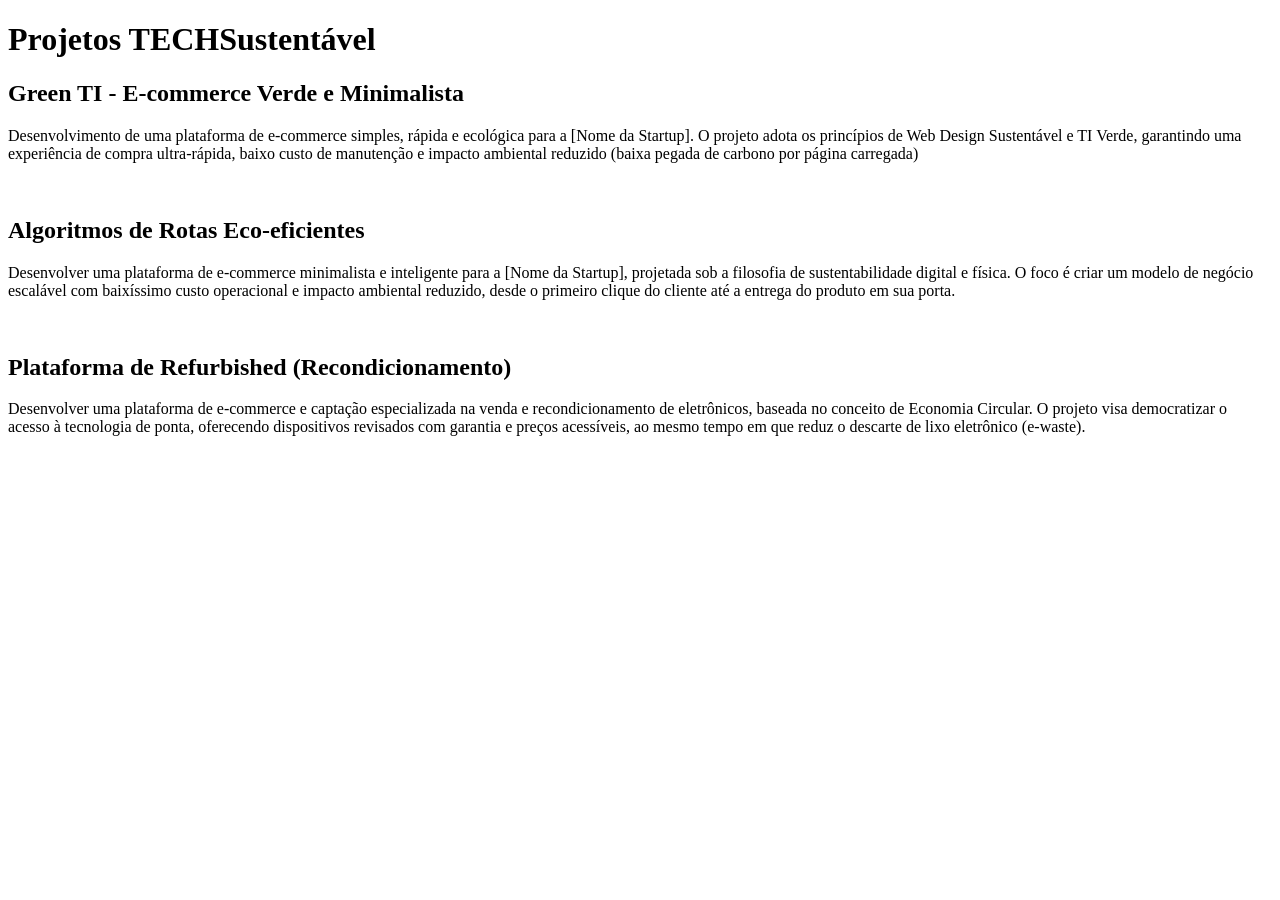
==== projetos.html @ 1f839719 "Criação da página Index com Projetos" ====
<!DOCTYPE html>
<html lang="en">
<head>
    <meta charset="UTF-8">
    <meta name="viewport" content="width=device-width, initial-scale=1.0">
    <title>Document</title>
</head>
<body>
    <header>
        <h1>Projetos TECHSustentável</h1>
    </header>

    <main>


        <div class="projeto-1">
            <h2 class="tituloProjeto">Green TI - E-commerce Verde e Minimalista</h2>
            <p>Desenvolvimento de uma plataforma de e-commerce simples,
                rápida e ecológica para a [Nome da Startup].
                O projeto adota os princípios de Web Design Sustentável e TI Verde,
                garantindo uma experiência de compra ultra-rápida,
                baixo custo de manutenção e impacto ambiental reduzido (baixa pegada de carbono por página carregada)
            </p>
            <img src="tech.jpg" alt="">
        </div>

        <div class="projeto-2">
            <h2 class="tituloProjeto">Algoritmos de Rotas Eco-eficientes</h2>
            <p>
                Desenvolver uma plataforma de e-commerce minimalista e inteligente para a [Nome da Startup], projetada sob a filosofia de sustentabilidade digital e física.
                O foco é criar um modelo de negócio escalável com baixíssimo custo operacional e impacto ambiental reduzido, desde o primeiro clique do cliente até a entrega do produto em sua porta.
            </p>
            <img src="maps.jpg" alt="">
        </div>
        <div class="projeto-3">
            <h2 class="tituloProjeto">Plataforma de Refurbished (Recondicionamento)</h2>
            <p>Desenvolver uma plataforma de e-commerce e captação especializada na venda e recondicionamento de eletrônicos, baseada no conceito de Economia Circular.
                O projeto visa democratizar o acesso à tecnologia de ponta, oferecendo dispositivos revisados com garantia e preços acessíveis, ao mesmo tempo em que reduz o descarte de lixo eletrônico (e-waste).</p>
        </div>

    </main>
</body>
</html>
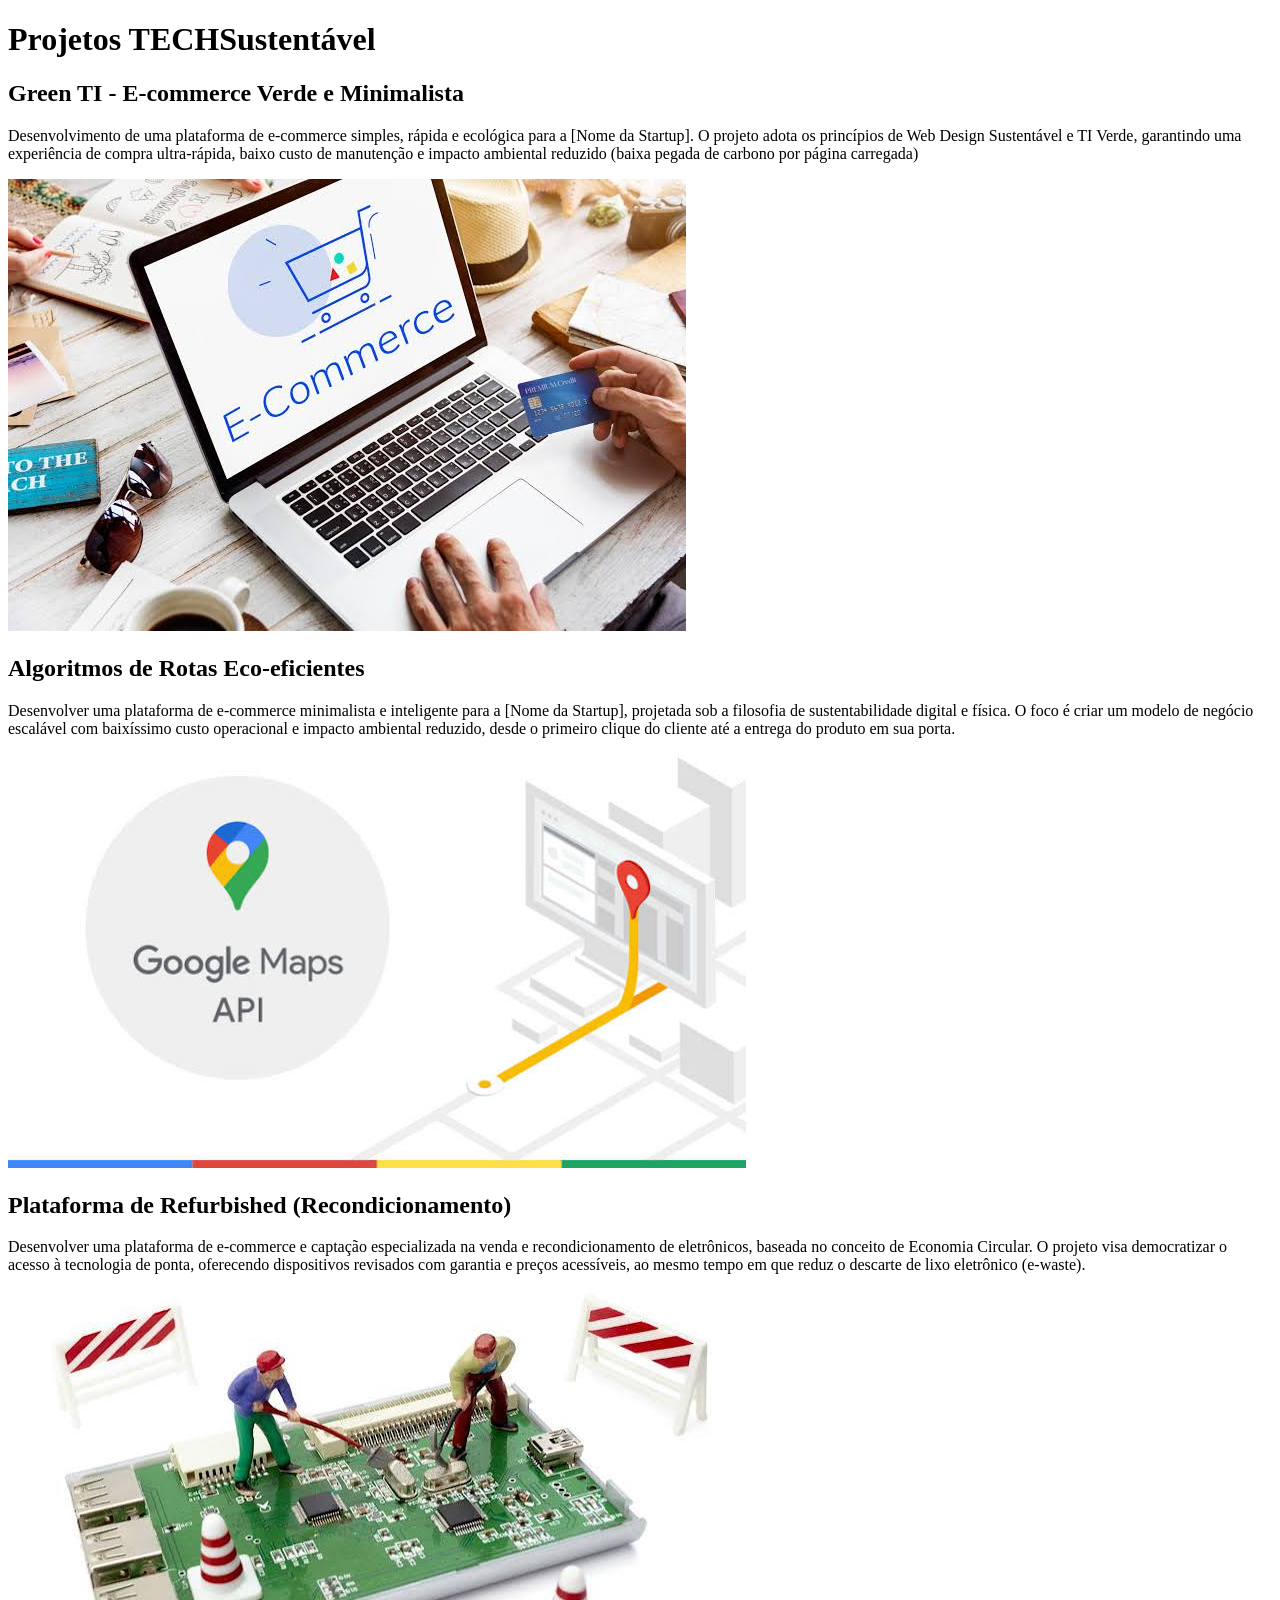
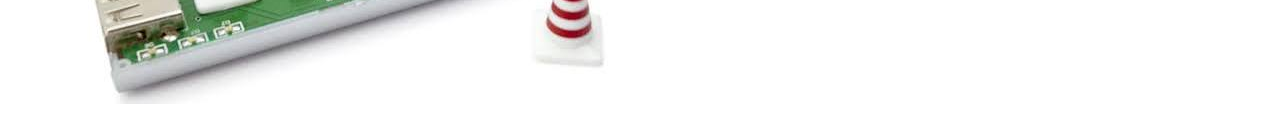
==== commit e46acf8d: "add 3 projeto" ====
--- a/projetos.html
+++ b/projetos.html
@@ -35,7 +35,9 @@
         <div class="projeto-3">
             <h2 class="tituloProjeto">Plataforma de Refurbished (Recondicionamento)</h2>
             <p>Desenvolver uma plataforma de e-commerce e captação especializada na venda e recondicionamento de eletrônicos, baseada no conceito de Economia Circular.
-                O projeto visa democratizar o acesso à tecnologia de ponta, oferecendo dispositivos revisados com garantia e preços acessíveis, ao mesmo tempo em que reduz o descarte de lixo eletrônico (e-waste).</p>
+                O projeto visa democratizar o acesso à tecnologia de ponta, oferecendo dispositivos revisados com garantia e preços acessíveis, ao mesmo tempo em que reduz o descarte de lixo eletrônico (e-waste).
+            </p>
+            <img src="images.jpg" alt="">
         </div>
 
     </main>
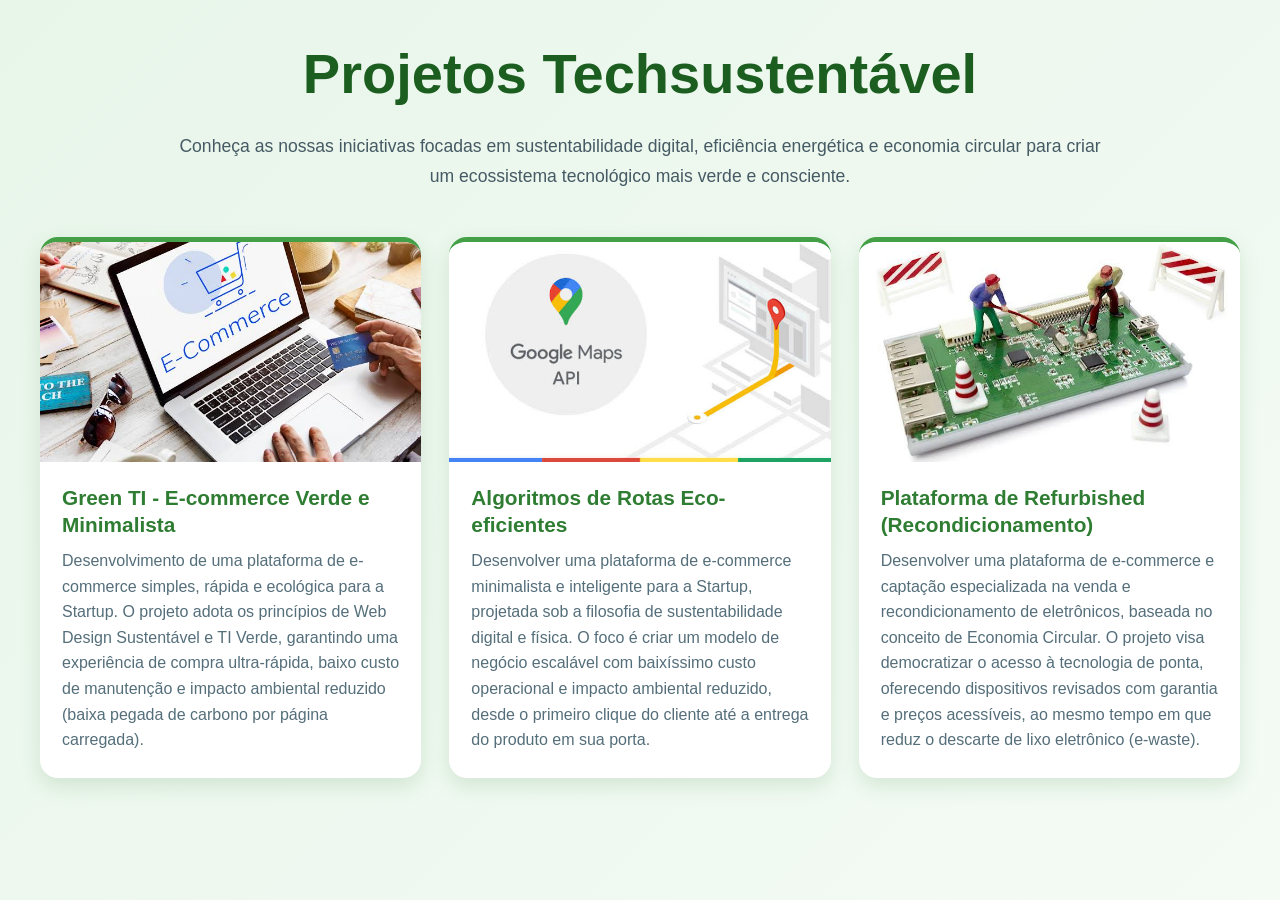
==== commit ed262b2f: "projeto estilizado e formatado na sintaxe da pagina principal da Empresa" ====
--- a/projetos.html
+++ b/projetos.html
@@ -1,45 +1,68 @@
 <!DOCTYPE html>
-<html lang="en">
+<html lang="pt-BR">
 <head>
     <meta charset="UTF-8">
     <meta name="viewport" content="width=device-width, initial-scale=1.0">
-    <title>Document</title>
+    <link rel="stylesheet" href="style.css">
+    <title>Projetos TECHSustentável</title>
 </head>
 <body>
     <header>
-        <h1>Projetos TECHSustentável</h1>
+        <!-- Mantido a classe .Titulo que está no seu CSS -->
+        <h1 class="Titulo">Projetos Techsustentável</h1>
+        
+        <!-- Adicionado a classe .Introducao para aproveitar o estilo do seu CSS -->
+        <p class="Introducao">
+            Conheça as nossas iniciativas focadas em sustentabilidade digital, eficiência energética 
+            e economia circular para criar um ecossistema tecnológico mais verde e consciente.
+        </p>
     </header>
 
-    <main>
+    <!-- Mantido a classe .container que centraliza o conteúdo -->
+    <main class="container">
 
+        <!-- Envolvendo os projetos na div .cards para ativar o Grid do seu CSS -->
+        <div class="cards">
 
-        <div class="projeto-1">
-            <h2 class="tituloProjeto">Green TI - E-commerce Verde e Minimalista</h2>
-            <p>Desenvolvimento de uma plataforma de e-commerce simples,
-                rápida e ecológica para a [Nome da Startup].
-                O projeto adota os princípios de Web Design Sustentável e TI Verde,
-                garantindo uma experiência de compra ultra-rápida,
-                baixo custo de manutenção e impacto ambiental reduzido (baixa pegada de carbono por página carregada)
-            </p>
-            <img src="tech.jpg" alt="">
-        </div>
+            <!-- Projeto 1 modificado para .card1 -->
+            <div class="card1">
+                <div class="imagens">
+                    <img src="tech.jpg" alt="Green TI e TI Verde">
+                </div>
+                <h2 class="titulo-card">Green TI - E-commerce Verde e Minimalista</h2>
+                <p class="texto-card">
+                    Desenvolvimento de uma plataforma de e-commerce simples, rápida e ecológica para a  Startup.
+                    O projeto adota os princípios de Web Design Sustentável e TI Verde, garantindo uma experiência de compra ultra-rápida,
+                    baixo custo de manutenção e impacto ambiental reduzido (baixa pegada de carbono por página carregada).
+                </p>
+            </div>
 
-        <div class="projeto-2">
-            <h2 class="tituloProjeto">Algoritmos de Rotas Eco-eficientes</h2>
-            <p>
-                Desenvolver uma plataforma de e-commerce minimalista e inteligente para a [Nome da Startup], projetada sob a filosofia de sustentabilidade digital e física.
-                O foco é criar um modelo de negócio escalável com baixíssimo custo operacional e impacto ambiental reduzido, desde o primeiro clique do cliente até a entrega do produto em sua porta.
-            </p>
-            <img src="maps.jpg" alt="">
-        </div>
-        <div class="projeto-3">
-            <h2 class="tituloProjeto">Plataforma de Refurbished (Recondicionamento)</h2>
-            <p>Desenvolver uma plataforma de e-commerce e captação especializada na venda e recondicionamento de eletrônicos, baseada no conceito de Economia Circular.
-                O projeto visa democratizar o acesso à tecnologia de ponta, oferecendo dispositivos revisados com garantia e preços acessíveis, ao mesmo tempo em que reduz o descarte de lixo eletrônico (e-waste).
-            </p>
-            <img src="images.jpg" alt="">
-        </div>
+            <!-- Projeto 2 modificado para .card2 -->
+            <div class="card2">
+                <div class="imagens">
+                    <img src="maps.jpg" alt="Algoritmos de Rotas Eco-eficientes">
+                </div>
+                <h2 class="titulo-card">Algoritmos de Rotas Eco-eficientes</h2>
+                <p class="texto-card">
+                    Desenvolver uma plataforma de e-commerce minimalista e inteligente para a Startup, projetada sob a filosofia de sustentabilidade digital e física.
+                    O foco é criar um modelo de negócio escalável com baixíssimo custo operacional e impacto ambiental reduzido, desde o primeiro clique do cliente até a entrega do produto em sua porta.
+                </p>
+            </div>
+
+            <!-- Projeto 3 modificado para .card3 -->
+            <div class="card3">
+                <div class="imagens">
+                    <img src="images.jpg" alt="Plataforma de Recondicionamento">
+                </div>
+                <h2 class="titulo-card">Plataforma de Refurbished (Recondicionamento)</h2>
+                <p class="texto-card">
+                    Desenvolver uma plataforma de e-commerce e captação especializada na venda e recondicionamento de eletrônicos, baseada no conceito de Economia Circular.
+                    O projeto visa democratizar o acesso à tecnologia de ponta, oferecendo dispositivos revisados com garantia e preços acessíveis, ao mesmo tempo em que reduz o descarte de lixo eletrônico (e-waste).
+                </p>
+            </div>
+
+        </div> <!-- Fim da div .cards -->
 
     </main>
 </body>
-</html>+</html>
--- a/style.css
+++ b/style.css
@@ -0,0 +1,148 @@
+/* Reset básico */
+* {
+    margin: 0;
+    padding: 0;
+    box-sizing: border-box;
+}
+
+/* Configurações gerais */
+body {
+    font-family: Arial, Helvetica, sans-serif;
+    background: linear-gradient(135deg, #e8f5e9, #f4fbf5);
+    color: #263238;
+    min-height: 100vh;
+    padding: 40px 20px;
+}
+
+/* Container principal */
+.container {
+    max-width: 1200px;
+    margin: 0 auto;
+}
+
+/* Título principal */
+.Titulo {
+    text-align: center;
+    color: #1b5e20;
+    font-size: clamp(2rem, 5vw, 3.5rem);
+    line-height: 1.2;
+    margin-bottom: 25px;
+}
+
+/* Texto de introdução */
+.Introducao {
+    max-width: 950px;
+    margin: 0 auto 45px;
+    text-align: center;
+    color: #455a64;
+    font-size: 1.1rem;
+    font-weight: normal;
+    line-height: 1.7;
+}
+
+/* Área dos cards */
+.cards {
+    display: grid;
+    grid-template-columns: repeat(3, 1fr);
+    gap: 28px;
+}
+
+/* Estilo geral dos cards */
+.card1,
+.card2,
+.card3 {
+    background-color: #ffffff;
+    border-radius: 18px;
+    overflow: hidden;
+    box-shadow: 0 8px 20px rgba(46, 125, 50, 0.15);
+    transition: transform 0.3s ease, box-shadow 0.3s ease;
+    border-top: 5px solid #43a047;
+}
+
+.card1:hover,
+.card2:hover,
+.card3:hover {
+    transform: translateY(-10px);
+    box-shadow: 0 14px 28px rgba(46, 125, 50, 0.25);
+}
+
+/* Área das imagens */
+.imagens {
+    width: 100%;
+    height: 220px;
+    overflow: hidden;
+}
+
+.imagens img {
+    width: 100%;
+    height: 100%;
+    object-fit: cover;
+    display: block;
+    transition: transform 0.4s ease;
+}
+
+.card1:hover img,
+.card2:hover img,
+.card3:hover img {
+    transform: scale(1.08);
+}
+
+/* Título dos cards */
+.titulo-card {
+    color: #2e7d32;
+    font-size: 1.3rem;
+    line-height: 1.3;
+    padding: 22px 22px 10px;
+}
+
+/* Texto dos cards */
+.texto-card {
+    color: #546e7a;
+    font-size: 1rem;
+    line-height: 1.6;
+    padding: 0 22px 25px;
+}
+
+/* Responsividade para tablets */
+@media (max-width: 900px) {
+    .cards {
+        grid-template-columns: repeat(2, 1fr);
+    }
+
+    .card3 {
+        grid-column: span 2;
+        max-width: 50%;
+        margin: 0 auto;
+    }
+}
+
+/* Responsividade para celulares */
+@media (max-width: 600px) {
+    body {
+        padding: 25px 15px;
+    }
+
+    .Titulo {
+        font-size: 2rem;
+    }
+
+    .Introducao {
+        font-size: 1rem;
+        text-align: justify;
+        margin-bottom: 30px;
+    }
+
+    .cards {
+        grid-template-columns: 1fr;
+        gap: 22px;
+    }
+
+    .card3 {
+        grid-column: auto;
+        max-width: 100%;
+    }
+
+    .imagens {
+        height: 200px;
+    }
+}
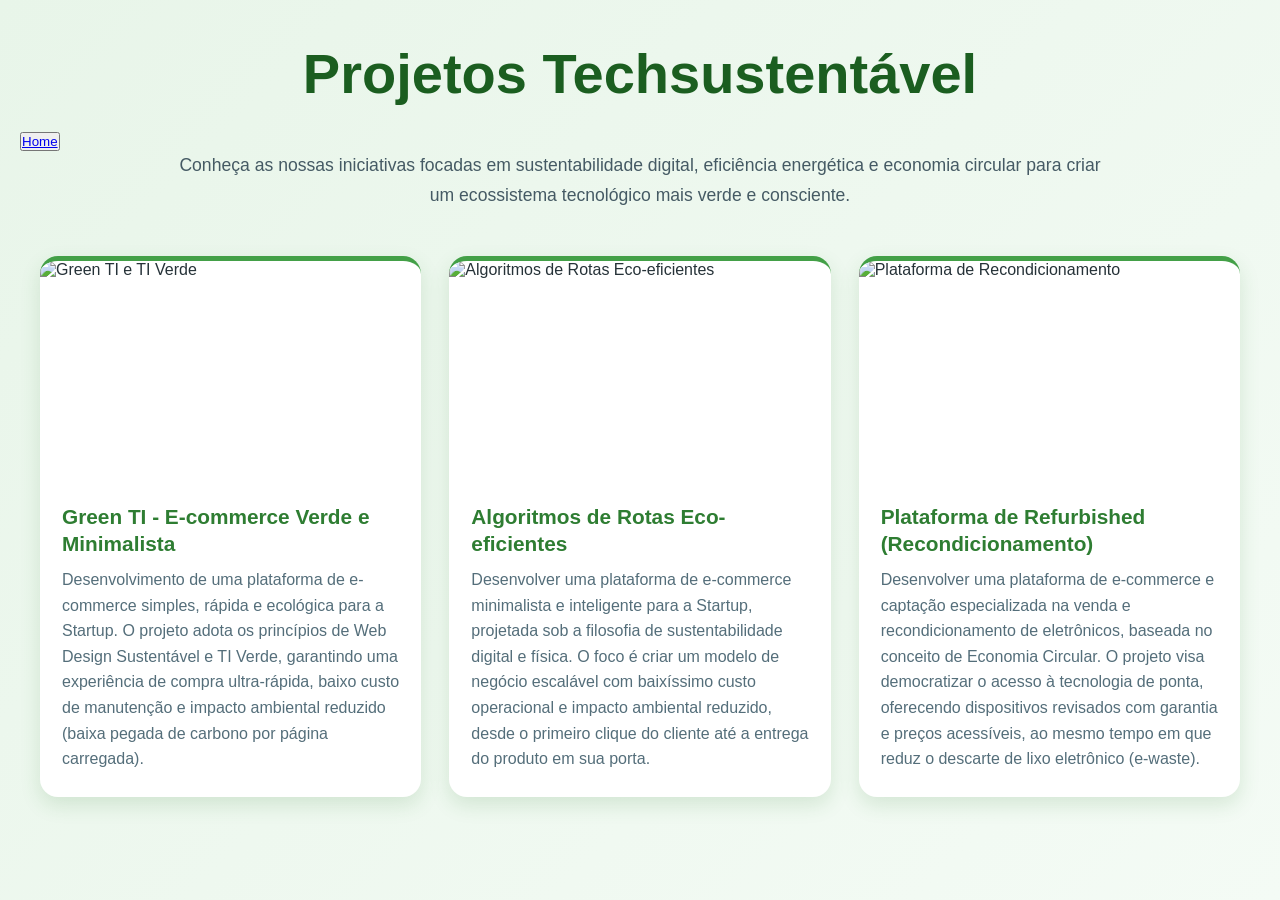
==== commit ed98a69d: "muda o link do css" ====
--- a/projetos.html
+++ b/projetos.html
@@ -3,7 +3,7 @@
 <head>
     <meta charset="UTF-8">
     <meta name="viewport" content="width=device-width, initial-scale=1.0">
-    <link rel="stylesheet" href="style.css">
+    <link rel="stylesheet" href="Css/Projetos.css">
     <title>Projetos TECHSustentável</title>
 </head>
 <body>
@@ -11,6 +11,10 @@
         <!-- Mantido a classe .Titulo que está no seu CSS -->
         <h1 class="Titulo">Projetos Techsustentável</h1>
         
+        <button>
+            <a class="botao-home" href="index.html">Home</a>
+        </button>
+
         <!-- Adicionado a classe .Introducao para aproveitar o estilo do seu CSS -->
         <p class="Introducao">
             Conheça as nossas iniciativas focadas em sustentabilidade digital, eficiência energética 
@@ -27,7 +31,7 @@
             <!-- Projeto 1 modificado para .card1 -->
             <div class="card1">
                 <div class="imagens">
-                    <img src="tech.jpg" alt="Green TI e TI Verde">
+                    <img src="imgs/tech.jpg" alt="Green TI e TI Verde">
                 </div>
                 <h2 class="titulo-card">Green TI - E-commerce Verde e Minimalista</h2>
                 <p class="texto-card">
@@ -40,7 +44,7 @@
             <!-- Projeto 2 modificado para .card2 -->
             <div class="card2">
                 <div class="imagens">
-                    <img src="maps.jpg" alt="Algoritmos de Rotas Eco-eficientes">
+                    <img src="imgs/maps.jpg" alt="Algoritmos de Rotas Eco-eficientes">
                 </div>
                 <h2 class="titulo-card">Algoritmos de Rotas Eco-eficientes</h2>
                 <p class="texto-card">
@@ -52,7 +56,7 @@
             <!-- Projeto 3 modificado para .card3 -->
             <div class="card3">
                 <div class="imagens">
-                    <img src="images.jpg" alt="Plataforma de Recondicionamento">
+                    <img src="imgs/images.jpg" alt="Plataforma de Recondicionamento">
                 </div>
                 <h2 class="titulo-card">Plataforma de Refurbished (Recondicionamento)</h2>
                 <p class="texto-card">
--- a/Css/Projetos.css
+++ b/Css/Projetos.css
@@ -0,0 +1,148 @@
+/* Reset básico */
+* {
+    margin: 0;
+    padding: 0;
+    box-sizing: border-box;
+}
+
+/* Configurações gerais */
+body {
+    font-family: Arial, Helvetica, sans-serif;
+    background: linear-gradient(135deg, #e8f5e9, #f4fbf5);
+    color: #263238;
+    min-height: 100vh;
+    padding: 40px 20px;
+}
+
+/* Container principal */
+.container {
+    max-width: 1200px;
+    margin: 0 auto;
+}
+
+/* Título principal */
+.Titulo {
+    text-align: center;
+    color: #1b5e20;
+    font-size: clamp(2rem, 5vw, 3.5rem);
+    line-height: 1.2;
+    margin-bottom: 25px;
+}
+
+/* Texto de introdução */
+.Introducao {
+    max-width: 950px;
+    margin: 0 auto 45px;
+    text-align: center;
+    color: #455a64;
+    font-size: 1.1rem;
+    font-weight: normal;
+    line-height: 1.7;
+}
+
+/* Área dos cards */
+.cards {
+    display: grid;
+    grid-template-columns: repeat(3, 1fr);
+    gap: 28px;
+}
+
+/* Estilo geral dos cards */
+.card1,
+.card2,
+.card3 {
+    background-color: #ffffff;
+    border-radius: 18px;
+    overflow: hidden;
+    box-shadow: 0 8px 20px rgba(46, 125, 50, 0.15);
+    transition: transform 0.3s ease, box-shadow 0.3s ease;
+    border-top: 5px solid #43a047;
+}
+
+.card1:hover,
+.card2:hover,
+.card3:hover {
+    transform: translateY(-10px);
+    box-shadow: 0 14px 28px rgba(46, 125, 50, 0.25);
+}
+
+/* Área das imagens */
+.imagens {
+    width: 100%;
+    height: 220px;
+    overflow: hidden;
+}
+
+.imagens img {
+    width: 100%;
+    height: 100%;
+    object-fit: cover;
+    display: block;
+    transition: transform 0.4s ease;
+}
+
+.card1:hover img,
+.card2:hover img,
+.card3:hover img {
+    transform: scale(1.08);
+}
+
+/* Título dos cards */
+.titulo-card {
+    color: #2e7d32;
+    font-size: 1.3rem;
+    line-height: 1.3;
+    padding: 22px 22px 10px;
+}
+
+/* Texto dos cards */
+.texto-card {
+    color: #546e7a;
+    font-size: 1rem;
+    line-height: 1.6;
+    padding: 0 22px 25px;
+}
+
+/* Responsividade para tablets */
+@media (max-width: 900px) {
+    .cards {
+        grid-template-columns: repeat(2, 1fr);
+    }
+
+    .card3 {
+        grid-column: span 2;
+        max-width: 50%;
+        margin: 0 auto;
+    }
+}
+
+/* Responsividade para celulares */
+@media (max-width: 600px) {
+    body {
+        padding: 25px 15px;
+    }
+
+    .Titulo {
+        font-size: 2rem;
+    }
+
+    .Introducao {
+        font-size: 1rem;
+        text-align: justify;
+        margin-bottom: 30px;
+    }
+
+    .cards {
+        grid-template-columns: 1fr;
+        gap: 22px;
+    }
+
+    .card3 {
+        grid-column: auto;
+        max-width: 100%;
+    }
+
+    .imagens {
+        height: 200px;
+    }
+}
